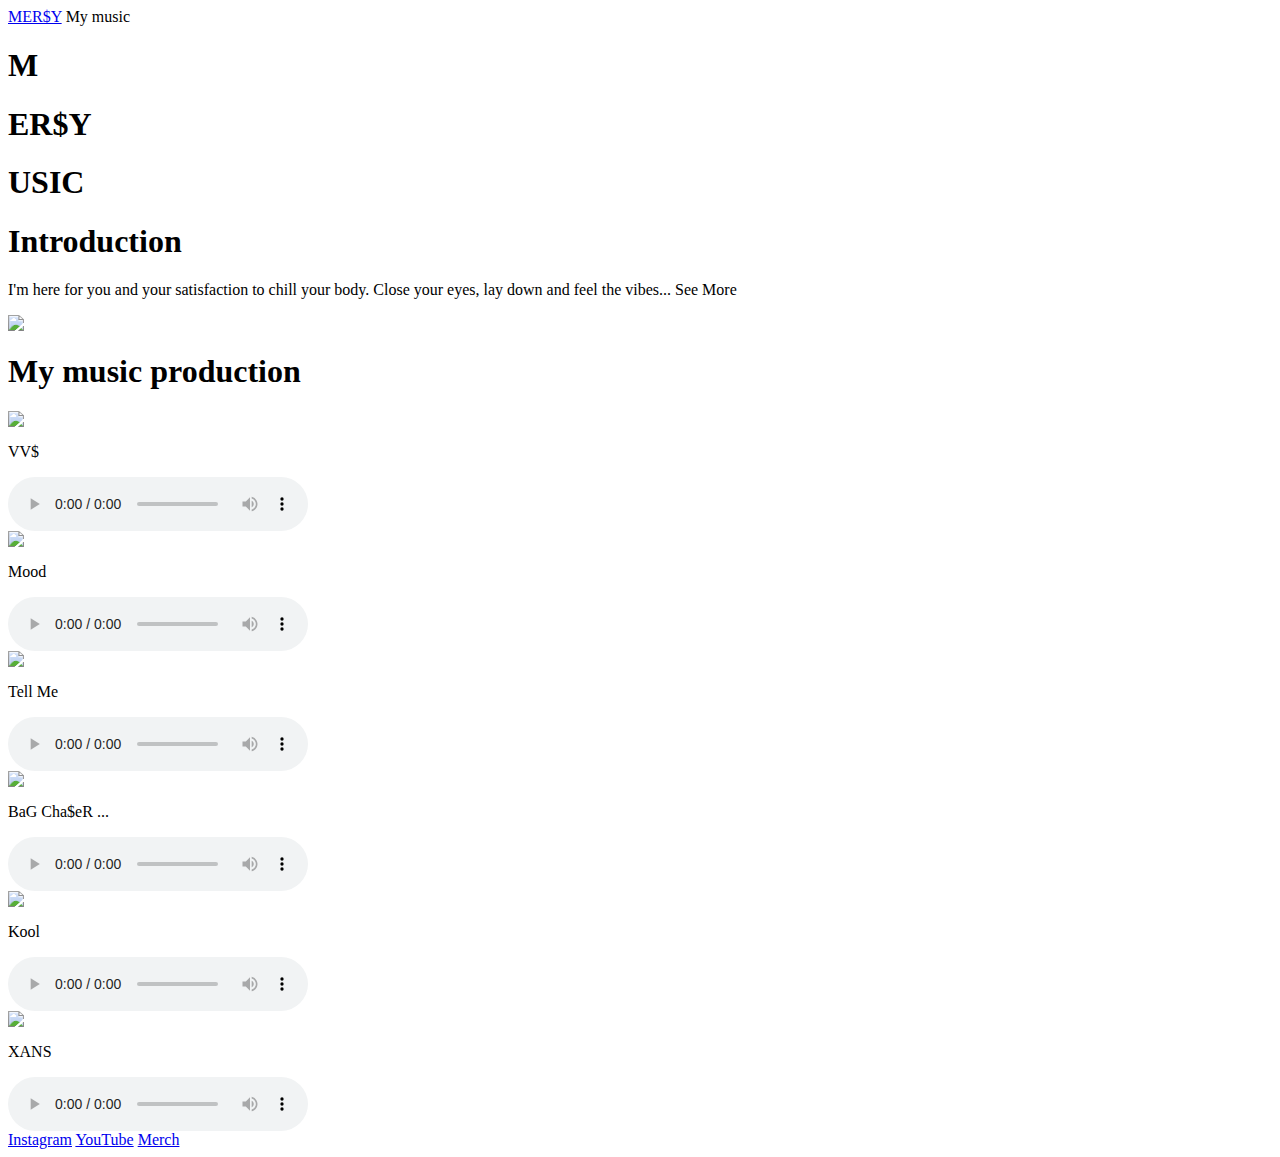
==== index.html @ 4902d683 "Add files via upload" ====
<html id = "html">
    <head>
        <link href = 'https://fonts.googleapis.com/css?family=Over the Rainbow' rel = 'stylesheet'>
        <link type = "text/css" rel = "stylesheet" href = "Files/Style.css">
        <link rel = "icon" href = "Images/tabIcon.png" type = "image" sizes = "16x16">

        <meta name = "viewport" content = "width = device-width, initial-scale = 1">
        
        <script type = "text/javascript" src = "Files/Functions.js"></script>
        <script src="https://kit.fontawesome.com/190623e0b3.js" crossorigin="anonymous"></script>

        <title>Mer$y Music</title>
    </head>

    <body>
        <!-- #region Loader -->
        <div class = "Loader">
			<div class="obj"></div>
			<div class="obj"></div>
			<div class="obj"></div>
			<div class="obj"></div>
			<div class="obj"></div>
			<div class="obj"></div>
			<div class="obj"></div>
			<div class="obj"></div>
        </div>
        <script>
            window.addEventListener("load", function ()
			{
				const Loader = document.querySelector(".Loader")
				Loader.className += " hidden";
            });

            window.scroll(
            {
                top: 0,
                left: 0,
                behavior: 'smooth'
            });

            function toMyMusic()
			{
				window.scroll(
				{
					top: 500,
					left: 0,
					behavior: 'smooth'
				});
			}
		</script>
        <!-- #endregion Loader -->

        <div class = "topMainPart">
            <div class = "topBar">
                <a href = "index.html" class = "Logo">MER$Y</a>
                <a onclick = "toMyMusic()">My music</a>
            </div>

            <h1 class = "M">M</h1>
            <h1 class = "ersy">ER$Y</h1>
            <h1 class = "usic">USIC</h1>
            
            <h1 class = "sideTextTitle">Introduction</h1>
            <p>
                I'm here for you and your satisfaction to chill your body. Close your eyes,
                lay down and feel the vibes...
                <a onclick = "toMyMusic()" class = "Button">See More</a>
            </p>

            <img src = "Images/music.png" class = "mainPageImage">
        </div>

        <div class = "musicList">
            <h1>My music production</h1>

            <div class = "musicHolder">
                <img src = "Images/musicAndMultimediaDisk.png" class = "icon">

                <p class = "Name">VV$</p>

                <audio src = "Music/VV$.mp3" controls>
                    Your browser does not support the audio element.
                </audio>
            </div>

            <div class = "musicHolder">
                <img src = "Images/musicAndMultimediaDisk.png" class = "icon">

                <p class = "Name">Mood</p>

                <audio src = "Music/Mood.mp3" controls>
                    Your browser does not support the audio element.
                </audio>
            </div>

            <div class = "musicHolder">
                <img src = "Images/musicAndMultimediaDisk.png" class = "icon">

                <p class = "Name">Tell Me</p>

                <audio src = "Music/Tell Me.mp3" controls>
                    Your browser does not support the audio element.
                </audio>
            </div>

            <div class = "musicHolder">
                <img src = "Images/musicAndMultimediaDisk.png" class = "icon">

                <p class = "Name">BaG C<continue>ha$eR</continue><threeDots> ...</threeDots></p>

                <audio src = "Music/BaG Cha$eR.mp3" controls>
                    Your browser does not support the audio element.
                </audio>
            </div>

            <div class = "musicHolder">
                <img src = "Images/musicAndMultimediaDisk.png" class = "icon">

                <p class = "Name">Kool</p>

                <audio src = "Music/Kool (Snippet).mp3" controls>
                    Your browser does not support the audio element.
                </audio>
            </div>

            <div class = "musicHolder">
                <img src = "Images/musicAndMultimediaDisk.png" class = "icon">

                <p class = "Name">XANS</p>

                <audio src = "Music/XANS.mp3" controls>
                    Your browser does not support the audio element.
                </audio>
            </div>
        </div>

        <div class = "bottomBar">
            <a href = "https://www.instagram.com/astroblxde/" class = "Instagram" target = "_blank"><i class = "fab fa-instagram"></i> Instagram</a>
            <a href = "https://www.youtube.com/channel/UC-Hw_Q9d_bzVb8BjEG1P3Lw" class = "Youtube" target = "_blank"><i class = "fab fa-youtube"></i> YouTube</a>
            <a href = "https://teespring.com/stores/mery-6" class = "Merch" target = "_blank"><i class = "fas fa-tshirt"></i> Merch</a>
        </div>
    </body>
</html>
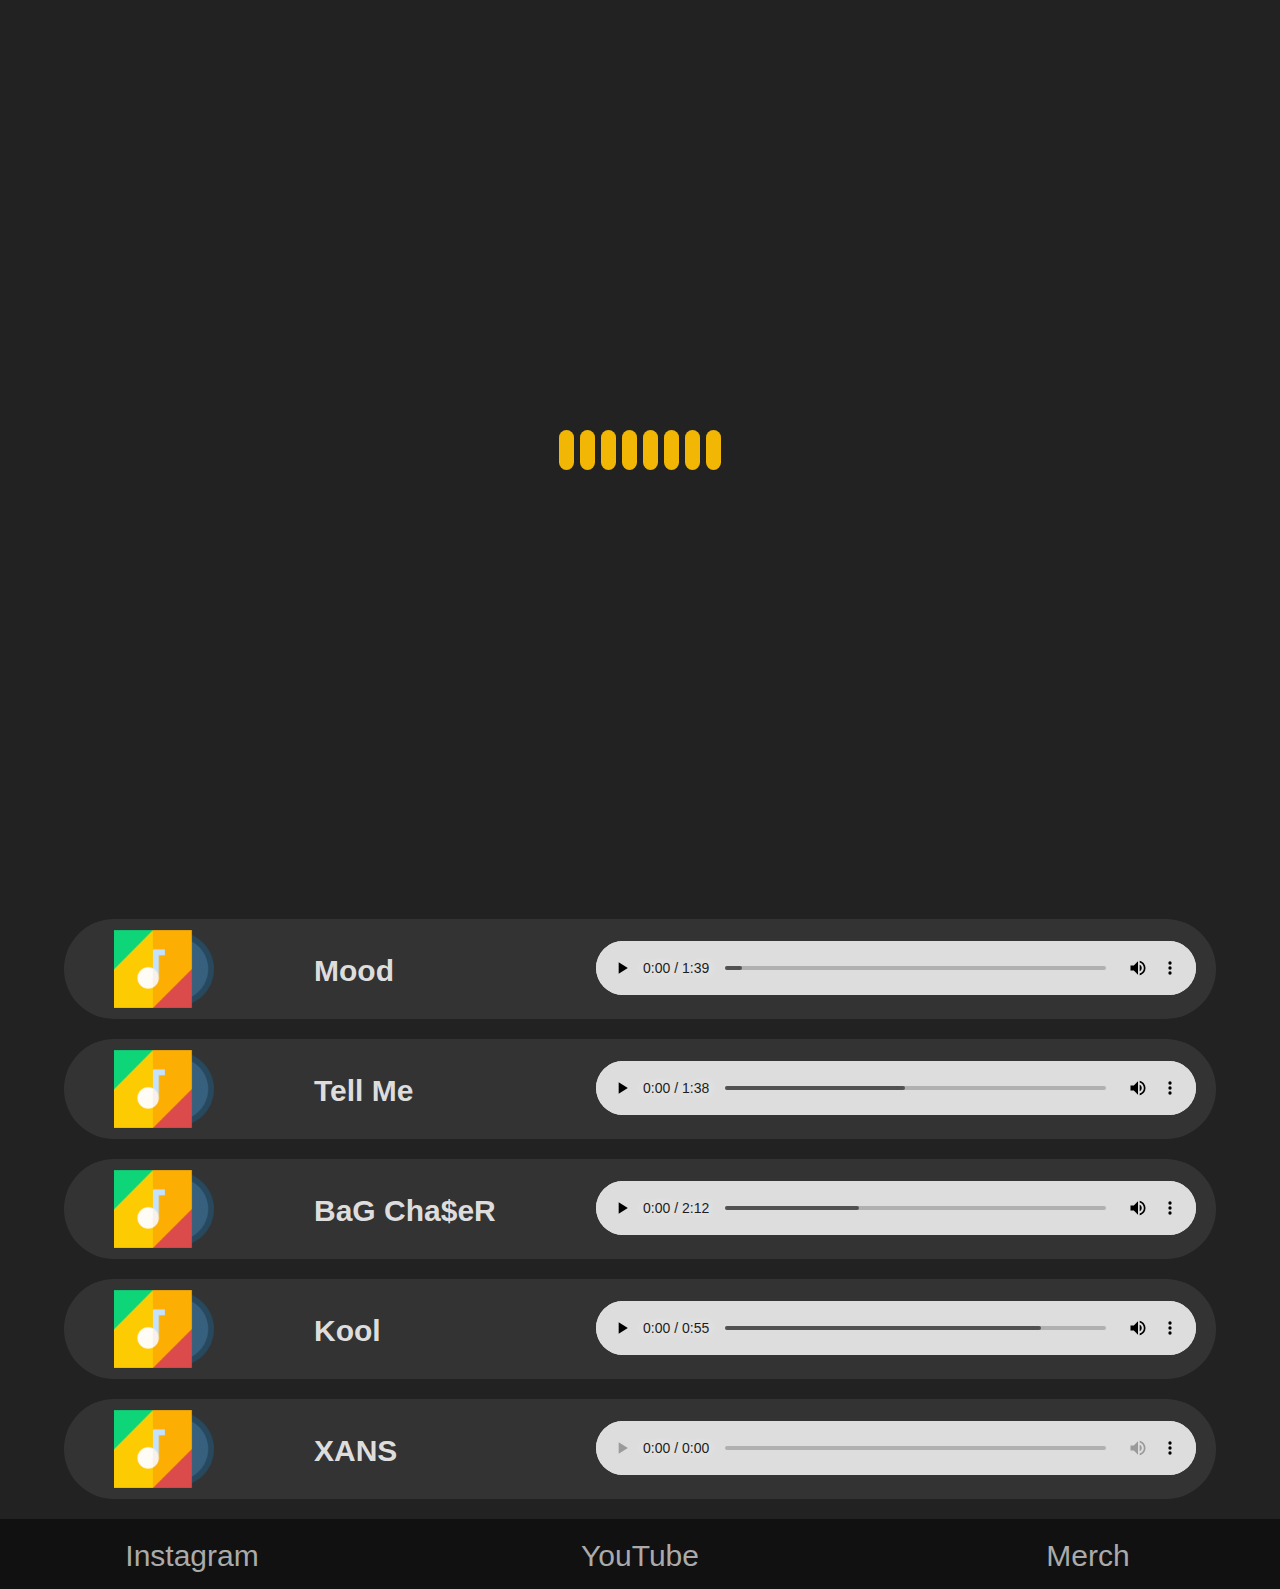
==== commit 404775e3: "Add files via upload" ====
--- a/index.html
+++ b/index.html
@@ -70,6 +70,14 @@
             <img src = "Images/music.png" class = "mainPageImage">
         </div>
 
+        <a href = "https://phxdevco.com/index.html" class = "sideMountedLink" target = "_blank">
+            <div class = "Inside">
+                <img src = "Images/PhxLogo1K.png">
+
+                Phoenix Dev
+            </div>
+        </a>
+
         <div class = "musicList">
             <h1>My music production</h1>
 
--- a/Files/Style.css
+++ b/Files/Style.css
@@ -0,0 +1,728 @@
+html
+{
+    font-family: 'Open Sans', sans-serif;
+    overflow-x: hidden;
+    scroll-behavior: smooth;
+}
+
+body
+{
+    margin-left: 0;
+    margin-right: 0;
+    margin-top: 0;
+    margin-bottom: 0;
+
+    background-color: #222;
+}
+
+/*#region Scrow bar */
+::-webkit-scrollbar
+{
+	width: 5px;
+}
+
+::-webkit-scrollbar-track
+{
+	box-shadow: inset 0 0 5px #777; 
+	border-radius: 10px;
+}
+
+::-webkit-scrollbar-thumb
+{
+	background: #A66D03; 
+	border-radius: 10px;
+}
+
+::-webkit-scrollbar-thumb:hover
+{
+	background: rgb(133, 87, 2); 
+}
+/*#endregion Scrow bar */
+
+/*#region Loader */
+.Loader
+{
+	position: fixed;
+	z-index: 99;
+	top: 0;
+	left: 0;
+	width: 100%;
+	height: 100%;
+	background-color: #222;
+	display: flex;
+	justify-content: center;
+	align-items: center;
+	overflow-y: hidden;
+}
+
+.Loader.hidden
+{
+	animation: fadeOut 1s;
+	animation-fill-mode: forwards;
+	overflow-y: visible;
+}
+
+@keyframes fadeOut
+{
+	100%
+	{
+		opacity: 0;
+		visibility: hidden;
+	}
+}
+
+.obj
+{
+	width: 15px;
+	height: 40px;
+	background: #F2B705;
+	margin: 0 3px;
+	border-radius: 10px;
+	animation: Loader 0.8s infinite;
+}
+
+.obj:nth-child(2)
+{
+	animation-delay: 0.1s;
+}
+.obj:nth-child(3)
+{
+	animation-delay: 0.2s;
+}
+.obj:nth-child(4)
+{
+	animation-delay: 0.3s;
+}
+.obj:nth-child(5)
+{
+	animation-delay: 0.4s;
+}
+.obj:nth-child(6)
+{
+	animation-delay: 0.5s;
+}
+.obj:nth-child(7)
+{
+	animation-delay: 0.6s;
+}
+.obj:nth-child(8)
+{
+	animation-delay: 0.7s;
+}
+
+@keyframes Loader
+{
+	0%
+	{
+        background: #F2B705;
+		height: 0;
+	}
+	
+	50%
+	{
+		height: 50px;
+	}
+	
+	100%
+	{
+        background: #A66D03;
+		height: 0;
+	}
+}
+/*#endregion Loader */
+
+/*#region Top bar */
+.topBar
+{
+    height: 100px;
+    width: 100%;
+}
+
+.topBar a
+{
+    float: right;
+    position: relative;
+    text-decoration: none;
+    font-size: 30px;
+    font-weight: bold;
+    color: #222;
+    top: 35px;
+    padding: 0px 30px;
+    text-shadow: 0px 10px 30px rgba(0, 0, 0, 0.3);
+
+    transition: ease .3s;
+}
+
+.topBar a::before
+{
+    content: "";
+    position: absolute;
+    width: 90%;
+    height: 2px;
+    bottom: -5px;
+    left: 5%;
+    background-color: white;
+    visibility: hidden;
+    transform: scaleX(0);
+
+    transition: all 0.3s ease-in-out 0s;
+}
+
+.topBar a.Logo
+{
+    float: left;
+    font-weight: 900;
+    font-size: 40px;
+    color: black;
+    top: 15px;
+    padding: 0px 100px;
+    font-family: "Comic Sans MS", "Comic Sans", cursive;
+}
+
+.topBar a.Logo::before
+{
+    content: "";
+    position: absolute;
+    width: 70%;
+    height: 4px;
+    bottom: -5px;
+    left: 15%;
+    background-color: white;
+    visibility: hidden;
+    transform: scaleX(0);
+    transition: all 0.3s ease-in-out 0s;
+}
+
+.topBar a:hover
+{
+    color: #333;
+}
+
+.topBar a:hover::before
+{
+    visibility: visible;
+    transform: scaleX(1);
+}
+/*#endregion Top bar */
+
+/*#region Top main part */
+.topMainPart
+{
+    width: 100%;
+    height: 600px;
+    background-color: #F2B705;
+    border-bottom-left-radius: 50% 200px;
+    border-bottom-right-radius: 50% 200px;
+
+    transition: ease .3s;
+}
+
+.topMainPart h1
+{
+    color: #ddd;
+    text-shadow: 0px 10px 10px rgba(0, 0, 0, 0.3);
+
+    transition: ease .3s;
+}
+
+.topMainPart h1.M
+{
+    width: 100px;
+    height: 25px;
+    margin-top: 50px;
+    color: #eee;
+
+    font-size: 100px;
+    transform: scale(2,2.5);
+    padding-left: 150px;
+
+    transition: ease .3s;
+}
+
+.topMainPart h1.ersy
+{
+    width: 100px;
+    height: 25px;
+    margin-top: -80;
+    padding-left: 340px;
+    font-size: 100px;
+
+    transition: ease .3s;
+}
+
+.topMainPart h1.usic
+{
+    width: 100px;
+    height: 25px;
+    margin-top: 80;
+    padding-left: 340px;
+    font-size: 100px;
+    color: #222;
+
+    transition: ease .3s;
+}
+
+.topMainPart h1.sideTextTitle
+{
+    width: 300px;
+    height: 25px;
+    margin-top: -200px;
+    padding-left: 900px;
+    color: #eee;
+    font-size: 50px;
+
+    transition: ease .3s;
+}
+
+.topMainPart p
+{
+    width: 550px;
+    height: 25px;
+    margin-top: 10px;
+    padding-left: 900px;
+    font-size: 28px;
+    font-weight: 300;
+    color: #ddd;
+
+    transition: ease .3s;
+}
+
+.topMainPart .mainPageImage
+{
+    width: 200px;
+    padding-left: calc(50% - 100px);
+    padding-top: 200px;
+    transform: rotateZ(-5deg);
+
+    transition: ease .3s;
+}
+
+.topMainPart a.Button
+{
+    position: relative;
+    top: 80px;
+
+    transition: ease .3s;
+}
+
+.topMainPart a.Button::before
+{
+    content: "";
+    position: absolute;
+    width: 70%;
+    height: 2px;
+    bottom: 10px;
+    left: 15%;
+    background-color: white;
+    visibility: hidden;
+    transform: scaleX(0);
+    transition: all 0.3s ease-in-out 0s;
+}
+
+.topMainPart a.Button:hover::before
+{
+    visibility: visible;
+    transform: scaleX(1);
+}
+/*#endregion Top main part */
+
+.Button
+{
+    padding: 12px 30px;
+    background-color: white;
+    color: black;
+    border-radius: 999px;
+    font-weight: bold;
+    text-decoration: none;
+    box-shadow: 0px 20px 20px rgba(0, 0, 0, 0.2);
+
+    transition: ease .3s;
+}
+
+.Button:hover
+{
+    background-color: black;
+    color: white;
+    box-shadow: 0px 20px 40px rgba(0, 0, 0, 0.5);
+}
+
+/*#region Music list */
+.musicList
+{
+    width: 100%;
+    padding-bottom: 20px;
+
+    transition: ease .3s;
+}
+
+.musicList h1
+{
+    width: 100%;
+    text-align: center;
+    color: #F2B705;
+    font-size: 40px;
+    text-transform: uppercase;
+    padding-top: 80px;
+
+    transition: ease .3s;
+}
+
+.musicList .musicHolder
+{
+    width: 90%;
+    height: 100px;
+    margin-left: 5%;
+    background-color: #333;
+    border-radius: 999px;
+    margin-bottom: 20px;
+
+    transition: ease .3s;
+}
+
+.musicList .musicHolder .icon
+{
+    float: left;
+    width: 100px;
+    padding-left: 50px;
+
+    transition: ease .3s;
+}
+
+.musicList .musicHolder .Name
+{
+    float: left;
+    width: 200px;
+    padding-left: 100px;
+    padding-top: 5px;
+    font-size: 30px;
+    font-weight: bold;
+    text-align: left;
+    color: #ddd;
+
+    transition: ease .3s;
+}
+
+.musicList .musicHolder .Name threeDots
+{
+    display: none;
+}
+
+.musicList .musicHolder audio
+{
+    float: right;
+    width: 600px;
+    margin-top: 22px;
+    margin-right: 20px;
+    --pip-toggle-text-and-icon-color: white;
+
+    transition: ease .3s;
+}
+
+.musicList .musicHolder audio::-webkit-media-controls-panel
+{
+    background-color: #ddd;
+    color: white;
+}
+/*#endregion Music list */
+
+/*#region Bottom Bar */
+.bottomBar
+{
+    width: 100%;
+    height: 70px;
+    background-color: #111;
+    text-align: justify;
+}
+
+.bottomBar:after
+{
+    content: '';
+    display: inline-block;
+    width: 100%;
+}
+
+.bottomBar:before
+{
+    content: '';
+    display: block;
+    margin-top: -1.25em;
+}
+
+.bottomBar a
+{
+    width: 30%;
+    text-align: center;
+    text-decoration: none;
+    font-size: 30px;
+    display: inline-block;
+    color: #aaa;
+    padding-top: 20px;
+
+    transition: ease .3s;
+}
+
+.bottomBar a.Instagram:hover
+{
+    color: #F77737;
+}
+
+.bottomBar a.Youtube:hover
+{
+    color: #FF0000;
+}
+
+.bottomBar a.Merch:hover
+{
+    color: blue;
+}
+/*#endregion Bottom Bar */
+
+/*#region Media 1300-1000 */
+@media screen and (max-width: 1300px)
+{
+    .topMainPart h1.sideTextTitle
+    {
+        padding-left: 700px;
+    }
+
+    .topMainPart p
+    {
+        padding-left: 700px;
+    }
+}
+
+@media screen and (max-width: 1200px)
+{
+    .topMainPart h1.M
+    {
+        padding-left: 100px;
+    }
+    
+    .topMainPart h1.ersy
+    {
+        padding-left: 270px;
+    }
+    
+    .topMainPart h1.usic
+    {
+        padding-left: 270px;
+    }
+
+    .topMainPart h1.sideTextTitle
+    {
+        padding-left: 600px;
+    }
+
+    .topMainPart p
+    {
+        padding-left: 600px;
+    }
+
+    .musicList .musicHolder audio
+    {
+        width: 400px;
+    }
+}
+
+@media screen and (max-width: 1100px)
+{
+    .topMainPart h1.sideTextTitle, .topMainPart p
+    {
+        display: none;
+    }
+
+    .topMainPart h1.M
+    {
+        padding-left: 120px;
+    }
+    
+    .topMainPart h1.ersy
+    {
+        padding-left: 300px;
+    }
+    
+    .topMainPart h1.usic
+    {
+        padding-left: 300px;
+    }
+
+    .topMainPart .mainPageImage
+    {
+        display: none;
+    }
+}
+
+@media screen and (max-width: 1000px)
+{
+    .musicList .musicHolder .Name
+    {
+        padding-left: 25px;
+    }
+
+    .musicList .musicHolder audio
+    {
+        width: 300px;
+    }
+}
+/*#endregion Media 1300-1000 */
+
+/*#region Media 900-800 */
+@media screen and (max-width: 900px)
+{
+
+}
+
+@media screen and (max-width: 800px)
+{
+    .musicList .musicHolder
+    {
+        height: 200px;
+    }
+
+    .musicList .musicHolder .icon
+    {
+        padding-left: 100px;
+    }
+
+    .musicList .musicHolder .Name
+    {
+        padding-left: 20px;
+    }
+
+    .musicList .musicHolder audio
+    {
+        width: calc(100% - 150px);
+        margin-top: 22px;
+        margin-right: 70px;
+    }
+}
+/*#endregion Media 900-800 */
+
+/*#region Media 700-600 */
+@media screen and (max-width: 700px)
+{
+    .topMainPart
+    {
+        height: 500px;
+    }
+
+    .topMainPart h1.M
+    {
+        margin-top: 10px;
+        padding-left: 60px;
+    }
+    
+    .topMainPart h1.ersy
+    {
+        padding-left: 210px;
+    }
+    
+    .topMainPart h1.usic
+    {
+        padding-left: 210px;
+    }
+}
+
+@media screen and (max-width: 600px)
+{
+    .topBar a.Logo
+    {
+        padding: 0px 30px;
+    }
+
+    .bottomBar
+    {
+        height: 180px;
+    }
+
+    .bottomBar a
+    {
+        width: 100%;
+        display: table;
+    }
+}
+/*#endregion Media 700-600 */
+
+/*#region Media 500-410 */
+@media screen and (max-width: 500px)
+{
+    .topMainPart
+    {
+        height: 400px;
+    }
+
+    .topMainPart h1.M
+    {
+        padding-left: 80px;
+        font-size: 70px;
+    }
+    
+    .topMainPart h1.ersy
+    {
+        margin-top: -65;
+        padding-left: 190px;
+        font-size: 65px;
+    }
+    
+    .topMainPart h1.usic
+    {
+        margin-top: 45;
+        padding-left: 190px;
+        font-size: 65px;
+    }
+
+    .musicList h1
+    {
+        font-size: 30px;
+    }
+
+    .musicList .musicHolder
+    {
+        background-color: #333;
+        border-radius: 70px;
+    }
+
+    .musicList .musicHolder .icon
+    {
+        padding-left: 50px;
+    }
+
+    .musicList .musicHolder .Name
+    {
+        float: right;
+        width: auto;
+        text-align: right;
+        padding-left: 0px;
+        padding-right: 30px;
+    }
+
+    .musicList .musicHolder audio
+    {
+        width: calc(100% - 70px);
+        margin-right: 30px;
+    }
+}
+
+@media screen and (max-width: 450px)
+{
+    .topMainPart
+    {
+        height: 350px;
+        border-bottom-left-radius: 49% 190px;
+        border-bottom-right-radius: 49% 190px;
+    }
+}
+
+@media screen and (max-width: 410px)
+{
+    .musicList .musicHolder .Name continue
+    {
+        display: none;
+    }
+
+    .musicList .musicHolder .Name threeDots
+    {
+        display: inline;
+    }
+}
+/*#endregion Media 500-410 */